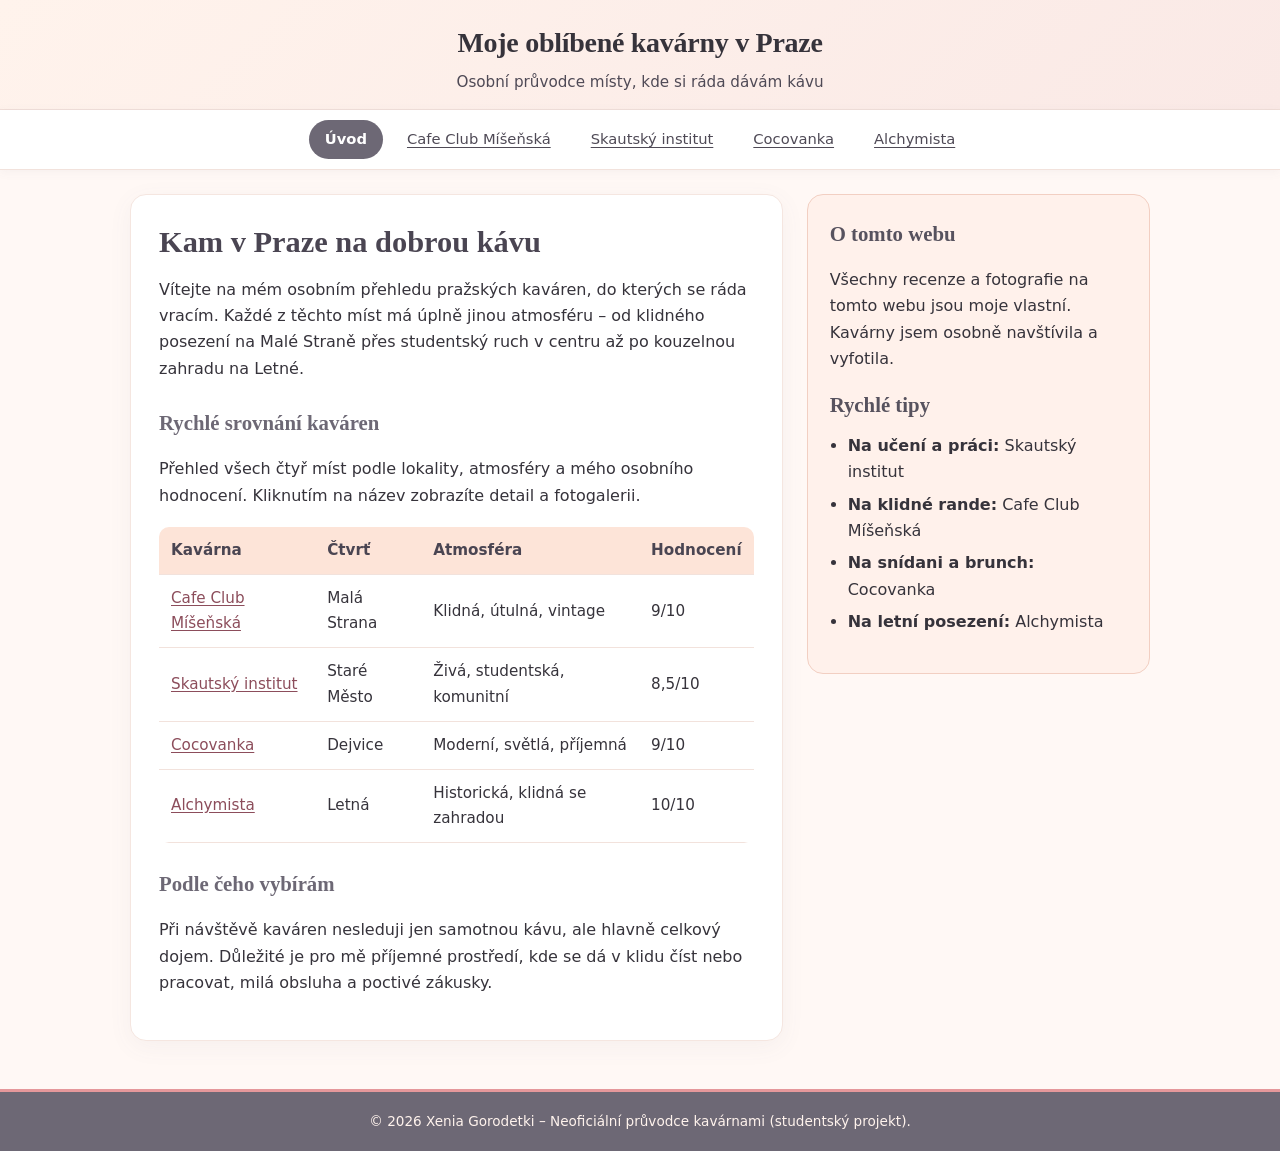
==== index.html @ 4754d063 "Add files via upload" ====
<!DOCTYPE html>
<html lang="cs">
<head>
    <meta charset="UTF-8">
    <meta name="viewport" content="width=device-width, initial-scale=1.0">
    <meta name="description" content="Osobní průvodce mými oblíbenými kavárnami v Praze – Cafe Club Míšeňská, Skautský institut, Cocovanka a Alchymista.">
    <meta name="author" content="Xenia Gorodetki">
    <title>Úvod | Moje oblíbené kavárny v Praze</title>
    <link rel="icon" href="img/favicon.png" type="image/png">
    <link rel="stylesheet" href="css/style.css">
</head>
<body>

<header>
    <div class="container">
        <p class="site-title"><a href="./">Moje oblíbené kavárny v Praze</a></p>
        <p class="site-tagline">Osobní průvodce místy, kde si ráda dávám kávu</p>
    </div>
</header>

<nav aria-label="Hlavní navigace">
    <div class="container">
        <ul>
            <li><a href="./" class="active">Úvod</a></li>
            <li><a href="misenska.html">Cafe Club Míšeňská</a></li>
            <li><a href="skautka.html">Skautský institut</a></li>
            <li><a href="cocovanka.html">Cocovanka</a></li>
            <li><a href="alchymista.html">Alchymista</a></li>
        </ul>
    </div>
</nav>

<div class="container layout">
    <main>
        <h1>Kam v Praze na dobrou kávu</h1>
        <p>Vítejte na mém osobním přehledu pražských kaváren, do kterých se ráda vracím. Každé z těchto míst má úplně jinou atmosféru – od klidného posezení na Malé Straně přes studentský ruch v centru až po kouzelnou zahradu na Letné.</p>

        <h2>Rychlé srovnání kaváren</h2>
        <p>Přehled všech čtyř míst podle lokality, atmosféry a mého osobního hodnocení. Kliknutím na název zobrazíte detail a fotogalerii.</p>

        <table>
            <thead>
                <tr>
                    <th>Kavárna</th>
                    <th>Čtvrť</th>
                    <th>Atmosféra</th>
                    <th>Hodnocení</th>
                </tr>
            </thead>
            <tbody>
                <tr>
                    <td><a href="misenska.html">Cafe Club Míšeňská</a></td>
                    <td>Malá Strana</td>
                    <td>Klidná, útulná, vintage</td>
                    <td>9/10</td>
                </tr>
                <tr>
                    <td><a href="skautka.html">Skautský institut</a></td>
                    <td>Staré Město</td>
                    <td>Živá, studentská, komunitní</td>
                    <td>8,5/10</td>
                </tr>
                <tr>
                    <td><a href="cocovanka.html">Cocovanka</a></td>
                    <td>Dejvice</td>
                    <td>Moderní, světlá, příjemná</td>
                    <td>9/10</td>
                </tr>
                <tr>
                    <td><a href="alchymista.html">Alchymista</a></td>
                    <td>Letná</td>
                    <td>Historická, klidná se zahradou</td>
                    <td>10/10</td>
                </tr>
            </tbody>
        </table>

        <h2>Podle čeho vybírám</h2>
        <p>Při návštěvě kaváren nesleduji jen samotnou kávu, ale hlavně celkový dojem. Důležité je pro mě příjemné prostředí, kde se dá v klidu číst nebo pracovat, milá obsluha a poctivé zákusky.</p>
    </main>

    <aside>
        <h2>O tomto webu</h2>
        <p>Všechny recenze a fotografie na tomto webu jsou moje vlastní. Kavárny jsem osobně navštívila a vyfotila.</p>

        <h2>Rychlé tipy</h2>
        <ul>
            <li><strong>Na učení a práci:</strong> Skautský institut</li>
            <li><strong>Na klidné rande:</strong> Cafe Club Míšeňská</li>
            <li><strong>Na snídani a brunch:</strong> Cocovanka</li>
            <li><strong>Na letní posezení:</strong> Alchymista</li>
        </ul>
    </aside>
</div>

<footer>
    <div class="container">
        <p>&copy; 2026 Xenia Gorodetki – Neoficiální průvodce kavárnami (studentský projekt).</p>
    </div>
</footer>

</body>
</html>
---- css/style.css ----
/* Základní nastavení a moderní typografie */
* {
    box-sizing: border-box;
}

body {
    margin: 0;
    font-family: system-ui, -apple-system, "Segoe UI", Roboto, sans-serif;
    font-size: 16px;
    line-height: 1.65;
    color: #36333b;
    background-color: #fff8f5;
}

.container {
    max-width: 1020px;
    margin: 0 auto;
    padding: 0 20px;
}

/* Hlavička v jemném broskvovo-růžovém přechodu z palety */
header {
    background: linear-gradient(135deg, #fff3ec 0%, #fae9e6 100%);
    color: #36333b;
    padding: 20px 0 14px 0;
    text-align: center;
    border-bottom: 1px solid #f0ded8;
}

.site-title {
    margin: 0;
    font-family: Georgia, "Times New Roman", serif;
    font-size: 1.75rem;
    font-weight: bold;
    letter-spacing: -0.01em;
}

.site-title a {
    color: #36333b;
    text-decoration: none;
    transition: opacity 0.2s ease;
}

.site-title a:hover {
    opacity: 0.75;
}

.site-tagline {
    margin: 4px 0 0 0;
    font-size: 0.95rem;
    color: #4f4a56;
}

/* Navigace */
nav {
    background-color: #ffffff;
    border-bottom: 1px solid #f2e2dc;
    padding: 10px 0;
    box-shadow: 0 2px 10px rgba(109, 104, 117, 0.06);
}

nav ul {
    list-style: none;
    margin: 0;
    padding: 0;
    display: flex;
    flex-wrap: wrap;
    justify-content: center;
    gap: 8px;
}

nav li a {
    display: block;
    padding: 7px 16px;
    color: #4f4a56;
    text-decoration: underline;
    text-underline-offset: 3px;
    font-size: 0.92rem;
    font-weight: 500;
    border-radius: 999px;
    transition: background-color 0.25s ease, color 0.25s ease;
}

nav li a:hover,
nav li a:focus {
    background-color: #ffe8dc;
    color: #2c2930;
}

nav li a.active {
    background-color: #6D6875;
    color: #ffffff;
    font-weight: 600;
    text-decoration: none;
}

/* Vícesloupcový layout (Flexbox) */
.layout {
    display: flex;
    gap: 24px;
    padding: 24px 0;
    align-items: flex-start;
}

main {
    flex: 2;
    min-width: 0;
    background-color: #ffffff;
    padding: 28px;
    border-radius: 16px;
    box-shadow: 0 6px 24px rgba(109, 104, 117, 0.06);
    border: 1px solid #f5e6e0;
}

aside {
    flex: 1;
    min-width: 230px;
    background-color: #fff1eb;
    padding: 22px;
    border-radius: 16px;
    border: 1px solid #f2cfc2;
}

/* Nadpisy a odkazy v textu */
h1 {
    margin-top: 0;
    margin-bottom: 14px;
    font-family: Georgia, "Times New Roman", serif;
    font-size: 1.9rem;
    color: #4a4552;
    line-height: 1.25;
}

h2 {
    margin-top: 24px;
    margin-bottom: 10px;
    font-family: Georgia, "Times New Roman", serif;
    font-size: 1.3rem;
    color: #6D6875;
}

aside h2 {
    margin-top: 0;
    color: #57525e;
}

aside ul {
    padding-left: 18px;
    margin-top: 8px;
}

aside li {
    margin-bottom: 6px;
}

main a, aside a {
    color: #8c4d5b;
    text-decoration: underline;
    text-underline-offset: 2px;
    transition: color 0.2s ease;
}

main a:hover, aside a:hover {
    color: #4a4552;
}

/* Fotka v postranním panelu (kočka v Alchymistovi) */
.aside-photo {
    margin: 14px 0 0 0;
    background: #ffffff;
    border-radius: 12px;
    overflow: hidden;
    box-shadow: 0 3px 12px rgba(109, 104, 117, 0.08);
}

.aside-photo img {
    width: 100%;
    height: auto;
    display: block;
}

.aside-photo figcaption {
    font-size: 0.85rem;
    color: #57525e;
    padding: 8px 10px;
    text-align: center;
}

/* Fotogalerie */
.gallery {
    display: grid;
    grid-template-columns: repeat(2, 1fr);
    gap: 16px;
    margin-top: 16px;
}

.gallery figure {
    margin: 0;
    background: #fffaf8;
    border-radius: 12px;
    overflow: hidden;
    border: 1px solid #f5e6e0;
    box-shadow: 0 3px 12px rgba(109, 104, 117, 0.06);
    transition: transform 0.25s ease, box-shadow 0.25s ease;
}

.gallery figure:hover {
    transform: translateY(-3px);
    box-shadow: 0 8px 20px rgba(109, 104, 117, 0.12);
}

.gallery img {
    width: 100%;
    aspect-ratio: 4 / 3;
    object-fit: cover;
    display: block;
}

.gallery figcaption {
    font-size: 0.85rem;
    color: #57525e;
    padding: 10px 12px;
    text-align: center;
}

.gallery figure:first-child {
    grid-column: 1 / -1;
}

.gallery figure:first-child img {
    aspect-ratio: 16 / 10;
}

/* Tabulka na úvodní stránce */
table {
    width: 100%;
    border-collapse: collapse;
    margin: 18px 0;
    font-size: 0.95rem;
    border-radius: 10px;
    overflow: hidden;
}

th, td {
    border-bottom: 1px solid #f2e2dc;
    padding: 11px 12px;
    text-align: left;
}

th {
    background-color: #fde4d8;
    color: #4a4552;
    font-weight: 600;
}

tbody tr:hover {
    background-color: #fff8f5;
}

/* Patička */
footer {
    background-color: #6D6875;
    color: #fff3ed;
    padding: 18px 0;
    margin-top: 24px;
    font-size: 0.85rem;
    text-align: center;
    border-top: 3px solid #E5989B;
}

footer p {
    margin: 0;
}

/* Responzivita pod 720px (na 800x600 zůstávají 2 sloupce vedle sebe) */
@media (max-width: 720px) {
    .layout {
        flex-direction: column;
    }
    aside {
        width: 100%;
    }
    .gallery {
        grid-template-columns: 1fr;
    }
}

/* VERZE PRO TISK */
@media print {
    body {
        background: #ffffff;
        color: #000000;
        font-size: 11pt;
    }

    nav, footer {
        display: none;
    }

    header {
        background: #ffffff;
        color: #000000;
        border-bottom: 2px solid #000000;
        padding: 0 0 8pt 0;
        text-align: left;
    }

    .site-title a, .site-tagline {
        color: #000000;
    }

    .layout {
        display: block;
        padding: 10pt 0;
    }

    main, aside {
        border: none;
        box-shadow: none;
        padding: 0;
        background: #ffffff;
        margin-bottom: 12pt;
    }

    .gallery {
        display: block;
    }

    .gallery figure {
        display: inline-block;
        width: 45%;
        margin: 0 4% 10pt 0;
        page-break-inside: avoid;
        border: 1px solid #cccccc;
        box-shadow: none;
    }

    a[href^="http"]::after {
        content: " (" attr(href) ")";
        font-size: 9pt;
    }
}

/* Lightbox pro zvětšení fotek */
.lightbox {
    display: none;
    position: fixed;
    top: 0;
    left: 0;
    width: 100%;
    height: 100%;
    background: rgba(30, 26, 34, 0.88);
    z-index: 1000;
    flex-direction: column;
    align-items: center;
    justify-content: center;
    padding: 20px;
}

.lightbox.open {
    display: flex;
}

.lightbox img {
    max-width: 90%;
    max-height: 82vh;
    border-radius: 8px;
    box-shadow: 0 10px 30px rgba(0, 0, 0, 0.4);
}

.lightbox-caption {
    color: #ffffff;
    margin-top: 12px;
    font-size: 0.95rem;
    text-align: center;
}

.lightbox-close {
    position: absolute;
    top: 16px;
    right: 24px;
    background: none;
    border: none;
    color: #ffffff;
    font-size: 2.2rem;
    cursor: pointer;
    line-height: 1;
}
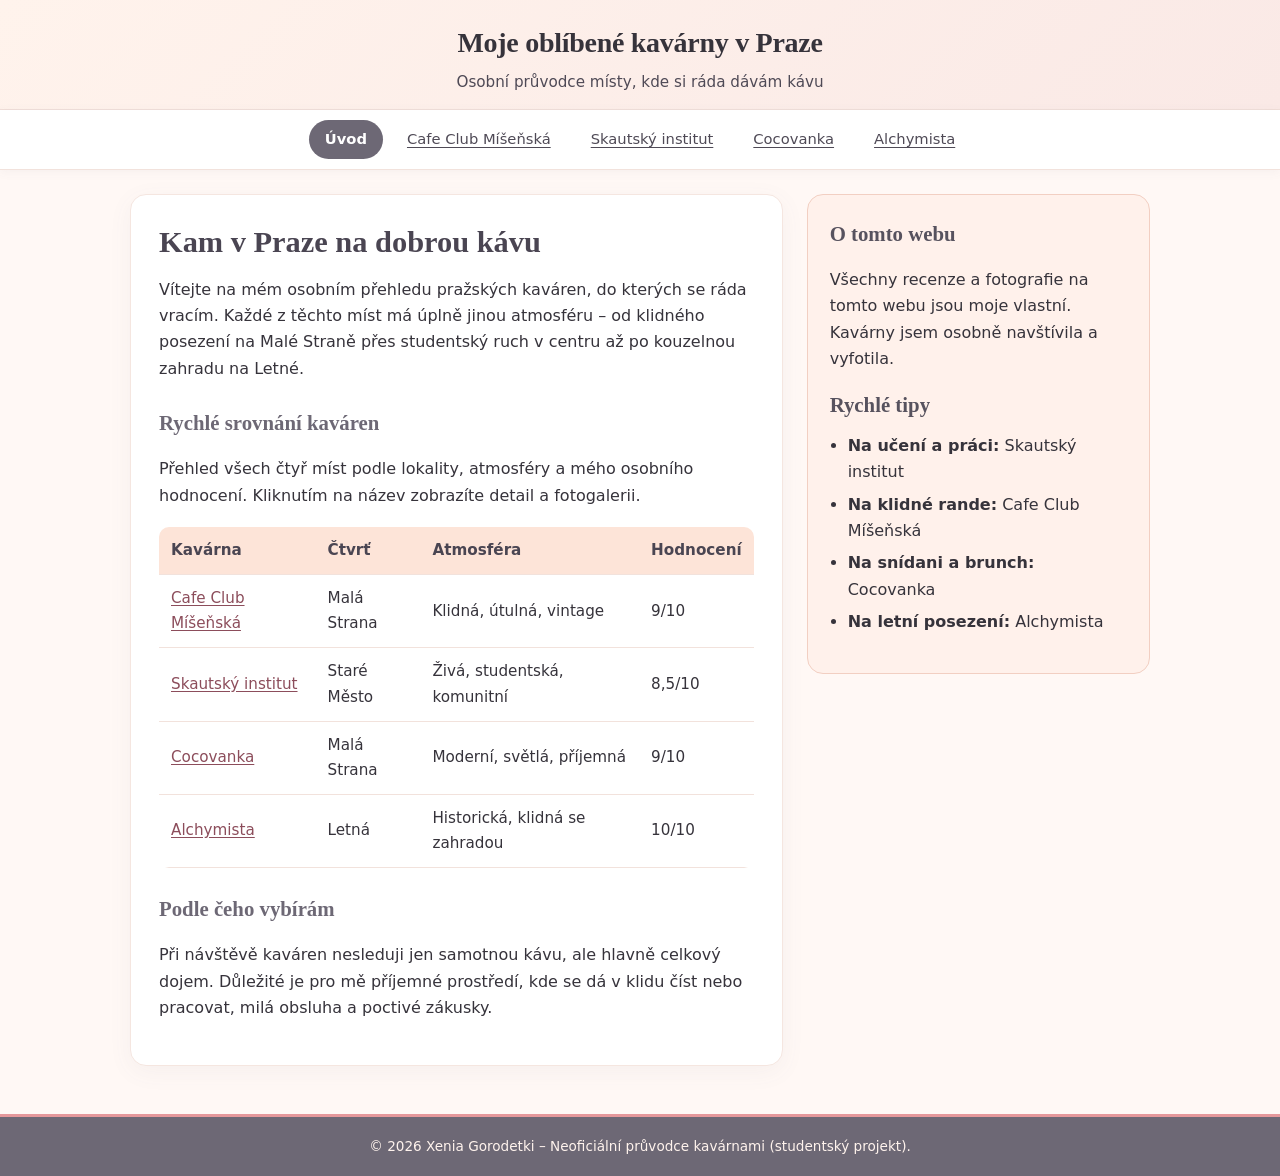
==== commit ed5fa9fa: "Update location description for Cocovanka" ====
--- a/index.html
+++ b/index.html
@@ -62,7 +62,7 @@
                 </tr>
                 <tr>
                     <td><a href="cocovanka.html">Cocovanka</a></td>
-                    <td>Dejvice</td>
+                    <td>Malá Strana</td>
                     <td>Moderní, světlá, příjemná</td>
                     <td>9/10</td>
                 </tr>
@@ -100,4 +100,4 @@
 </footer>
 
 </body>
-</html>+</html>
--- a/css/style.css
+++ b/css/style.css
@@ -272,16 +272,24 @@
     margin: 0;
 }
 
-/* Responzivita pod 720px (na 800x600 zůstávají 2 sloupce vedle sebe) */
+/* Responzivita pod 720px (na 800x600 zůstávají 2 sloupce vedle sebe) + oprava tabulky v úvodu pro mobily */
 @media (max-width: 720px) {
     .layout {
         flex-direction: column;
     }
-    aside {
+    main, aside {
         width: 100%;
     }
     .gallery {
         grid-template-columns: 1fr;
+    }
+    table {
+        display: block;
+        overflow-x: auto;
+    }
+    th, td {
+        padding: 8px 6px;
+        font-size: 0.85rem;
     }
 }
 
@@ -385,4 +393,4 @@
     font-size: 2.2rem;
     cursor: pointer;
     line-height: 1;
-}+}
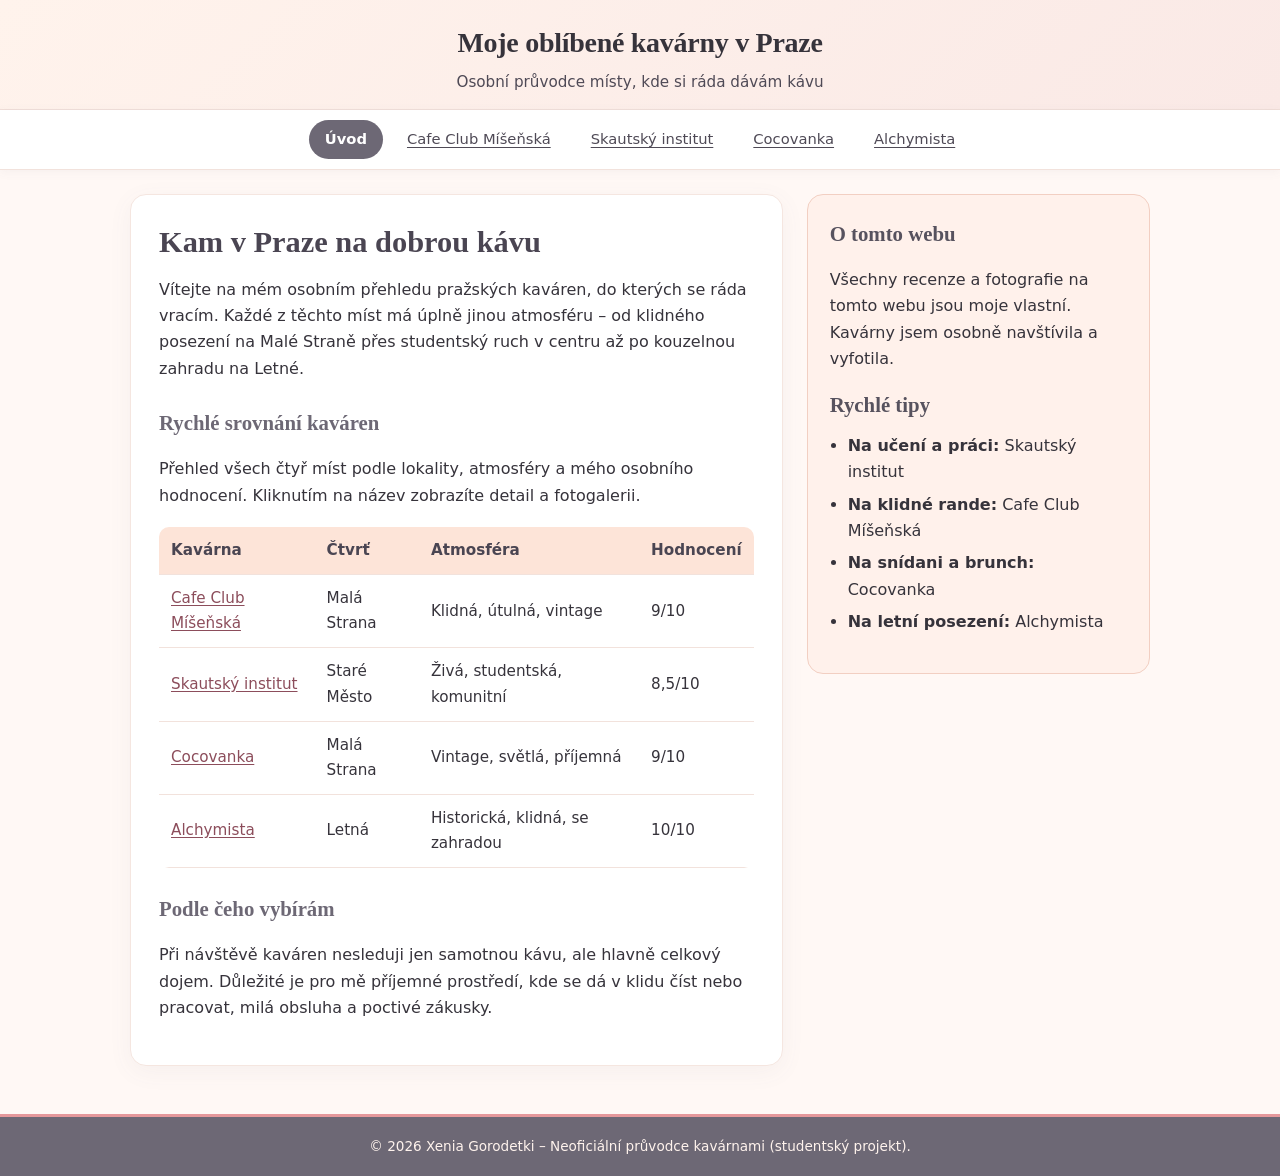
==== commit f31cc0e6: "Update descriptions for Cocovanka and Alchymista" ====
--- a/index.html
+++ b/index.html
@@ -63,13 +63,13 @@
                 <tr>
                     <td><a href="cocovanka.html">Cocovanka</a></td>
                     <td>Malá Strana</td>
-                    <td>Moderní, světlá, příjemná</td>
+                    <td>Vintage, světlá, příjemná</td>
                     <td>9/10</td>
                 </tr>
                 <tr>
                     <td><a href="alchymista.html">Alchymista</a></td>
                     <td>Letná</td>
-                    <td>Historická, klidná se zahradou</td>
+                    <td>Historická, klidná, se zahradou</td>
                     <td>10/10</td>
                 </tr>
             </tbody>
